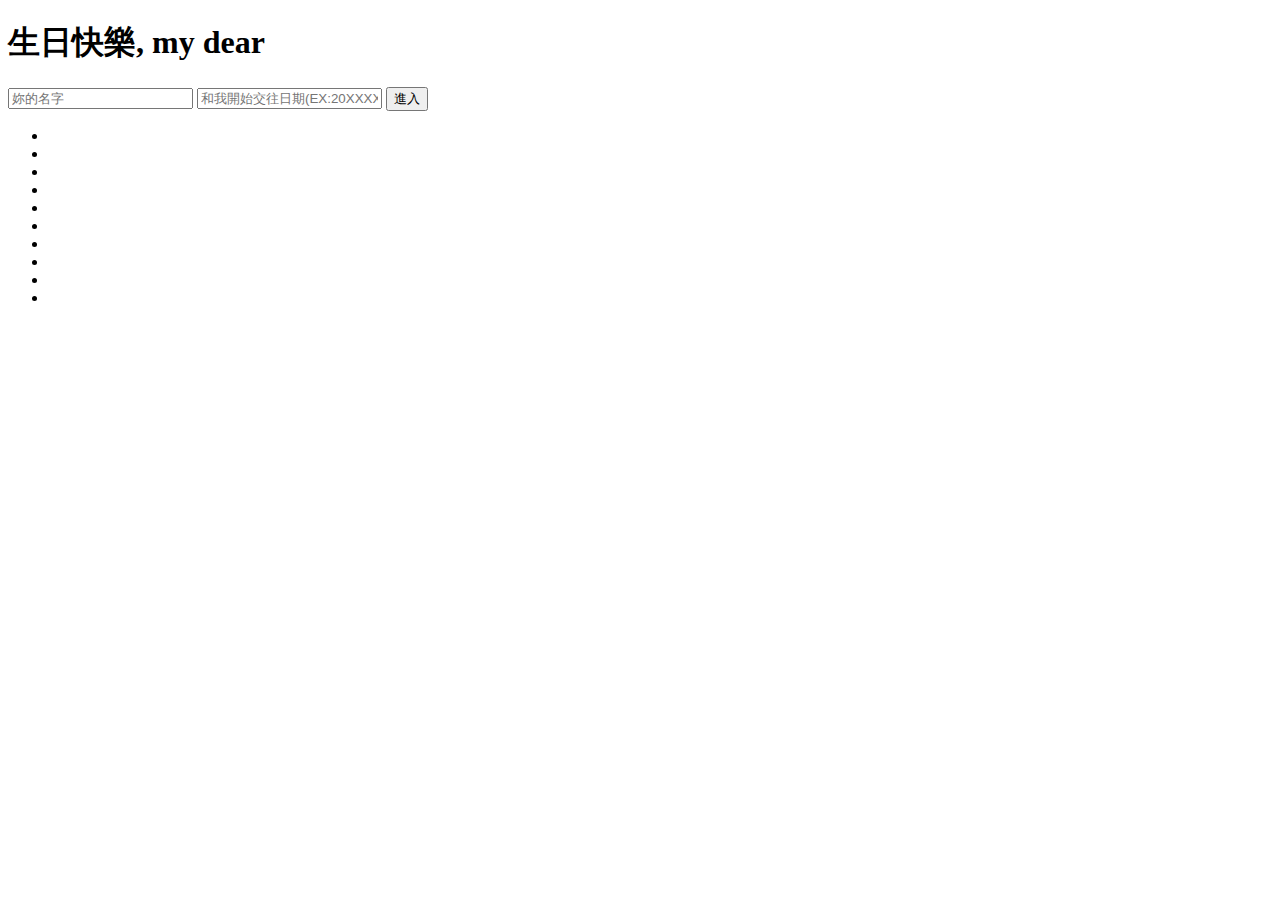
==== index.html @ 43c6a7c0 "登入頁面建立" ====
<!doctype html>
<html lang="zh">
<head>
<meta charset="UTF-8">
<meta http-equiv="X-UA-Compatible" content="IE=edge,chrome=1"> 
<meta name="viewport" content="width=device-width, initial-scale=1.0">
<title>Happy Birthday</title>
<link rel="stylesheet" type="text/css" href="css/styles.css">
</head>
<body>
<div class="htmleaf-container">
	<div class="wrapper">
		<div class="container">
			<h1>生日快樂, my dear</h1>
			
			<form class="form">
				<input id="userName" name="userName" type="text" placeholder="妳的名字">
				<input id="pwd" name="pwd" type="password" placeholder="和我開始交往日期(EX:20XXXXXX)">
				<button type="submit" id="login-button">進入</button>
			</form>
		</div>
		
		<ul class="bg-bubbles">
			<li></li>
			<li></li>
			<li></li>
			<li></li>
			<li></li>
			<li></li>
			<li></li>
			<li></li>
			<li></li>
			<li></li>
		</ul>
	</div>
</div>

<script src="js/jquery-2.1.1.min.js" type="text/javascript"></script>
<script src="js/jquery-1.8.4.min.js" type="text/javascript"></script>

</body>
</html>
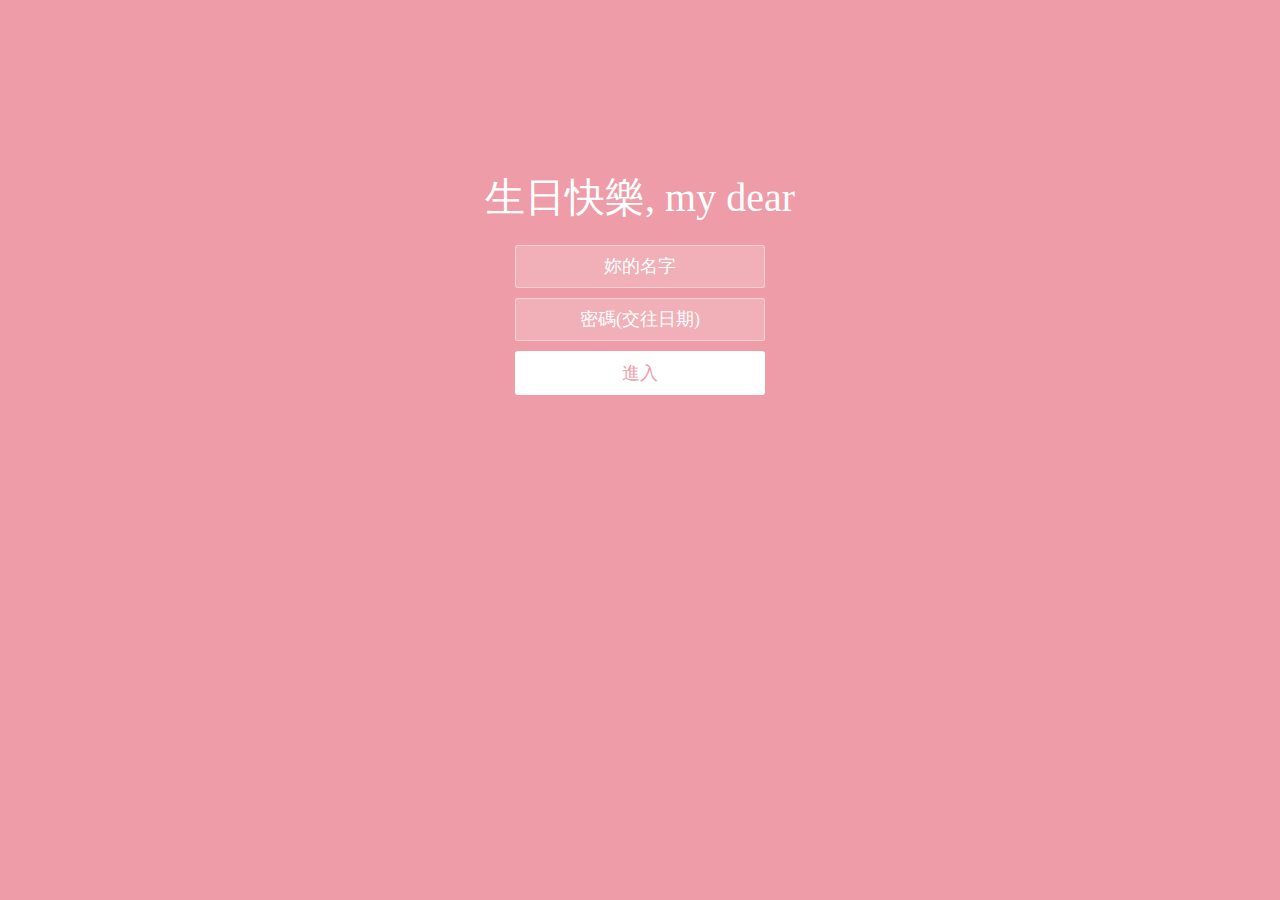
==== commit 68ab7f2b: "首頁修改(密碼)" ====
--- a/index.html
+++ b/index.html
@@ -15,7 +15,7 @@
 			
 			<form class="form">
 				<input id="userName" name="userName" type="text" placeholder="妳的名字">
-				<input id="pwd" name="pwd" type="password" placeholder="和我開始交往日期(EX:20XXXXXX)">
+				<input id="pwd" name="pwd" type="password" placeholder="密碼(交往日期)">
 				<button type="submit" id="login-button">進入</button>
 			</form>
 		</div>
--- a/css/styles.css
+++ b/css/styles.css
@@ -0,0 +1,236 @@
+
+* {
+  box-sizing: border-box;
+  margin: 0;
+  padding: 0;
+  font-weight: 300;
+}
+body {
+  font-family:"Microsoft YaHei";
+  color: white;
+  font-weight: 300;
+}
+body ::-webkit-input-placeholder {
+  /* WebKit browsers */
+  font-family:"Microsoft YaHei";
+  color: white;
+  font-weight: 300;
+}
+body :-moz-placeholder {
+  /* Mozilla Firefox 4 to 18 */
+  font-family:"Microsoft YaHei";
+  color: white;
+  opacity: 1;
+  font-weight: 300;
+}
+body ::-moz-placeholder {
+  /* Mozilla Firefox 19+ */
+  font-family:"Microsoft YaHei";
+  color: white;
+  opacity: 1;
+  font-weight: 300;
+}
+body :-ms-input-placeholder {
+  /* Internet Explorer 10+ */
+  font-family:"Microsoft YaHei";
+  color: white;
+  font-weight: 300;
+}
+.wrapper {
+  background: #ee9ca7;
+  background: -webkit-linear-gradient(top left, #ee9ca7 0%, #ee9ca7 100%);
+  background: linear-gradient(to bottom right, #ee9ca7 0%, #ee9ca7 100%);
+  background-color:rgba(255,255,255,0.9);
+  position: absolute;
+  top:0;
+  left: 0;
+  width: 100%;
+  height: 100%;
+  overflow: hidden;
+
+}
+
+.wrapper.form-success .container h1 {
+  -webkit-transform: translateY(85px);
+      -ms-transform: translateY(85px);
+          transform: translateY(85px);
+}
+.container {
+  max-width: 600px;
+  margin: 0 auto;
+  margin-top: 7%;
+  padding: 80px 0;
+  height: 400px;
+  text-align: center;
+}
+.container h1 {
+  font-size: 40px;
+  -webkit-transition-duration: 1s;
+          transition-duration: 1s;
+  -webkit-transition-timing-function: ease-in-put;
+          transition-timing-function: ease-in-put;
+  font-weight: 200;
+}
+form {
+  padding: 20px 0;
+  position: relative;
+  z-index: 2;
+}
+form input {
+  -webkit-appearance: none;
+     -moz-appearance: none;
+          appearance: none;
+  outline: 0;
+  border: 1px solid rgba(255, 255, 255, 0.4);
+  background-color: rgba(255, 255, 255, 0.2);
+  width: 250px;
+  border-radius: 3px;
+  padding: 10px 15px;
+  margin: 0 auto 10px auto;
+  display: block;
+  text-align: center;
+  font-family: "Microsoft YaHei";
+  font-size: 18px;
+  color: white;
+  -webkit-transition-duration: 0.25s;
+          transition-duration: 0.25s;
+  font-weight: 300;
+}
+form input:hover {
+  background-color: rgba(255, 255, 255, 0.4);
+}
+form input:focus {
+  background-color: white;
+  width: 300px;
+  color: #ee9ca7;
+}
+form button {
+  -webkit-appearance: none;
+     -moz-appearance: none;
+          appearance: none;
+  outline: 0;
+  background-color: white;
+  font-family: "Microsoft YaHei";
+  border: 0;
+  padding: 10px 15px;
+  color: #ee9ca7;
+  border-radius: 3px;
+  width: 250px;
+  cursor: pointer;
+  font-size: 18px;
+  -webkit-transition-duration: 0.25s;
+          transition-duration: 0.25s;
+}
+form button:hover {
+  background-color: #f5f7f9;
+}
+.bg-bubbles {
+  position: absolute;
+  top: 0;
+  left: 0;
+  width: 100%;
+  height: 100%;
+  z-index: 1;
+}
+.bg-bubbles li {
+  position: absolute;
+  list-style: none;
+  display: block;
+  width: 40px;
+  height: 40px;
+  background-color: rgba(255, 255, 255, 0.15);
+  bottom: -160px;
+  -webkit-animation: square 30s infinite;
+  animation: square 30s infinite;
+  -webkit-transition-timing-function: linear;
+  transition-timing-function: linear;
+}
+.bg-bubbles li:nth-child(1) {
+  left: 10%;
+}
+.bg-bubbles li:nth-child(2) {
+  left: 20%;
+  width: 80px;
+  height: 80px;
+  -webkit-animation-delay: 2s;
+          animation-delay: 2s;
+  -webkit-animation-duration: 17s;
+          animation-duration: 17s;
+}
+.bg-bubbles li:nth-child(3) {
+  left: 25%;
+  -webkit-animation-delay: 4s;
+          animation-delay: 4s;
+}
+.bg-bubbles li:nth-child(4) {
+  left: 40%;
+  width: 60px;
+  height: 60px;
+  -webkit-animation-duration: 22s;
+          animation-duration: 22s;
+  background-color: rgba(255, 255, 255, 0.25);
+}
+.bg-bubbles li:nth-child(5) {
+  left: 70%;
+}
+.bg-bubbles li:nth-child(6) {
+  left: 80%;
+  width: 120px;
+  height: 120px;
+  -webkit-animation-delay: 3s;
+          animation-delay: 3s;
+  background-color: rgba(255, 255, 255, 0.2);
+}
+.bg-bubbles li:nth-child(7) {
+  left: 32%;
+  width: 160px;
+  height: 160px;
+  -webkit-animation-delay: 7s;
+          animation-delay: 7s;
+}
+.bg-bubbles li:nth-child(8) {
+  left: 55%;
+  width: 20px;
+  height: 20px;
+  -webkit-animation-delay: 15s;
+          animation-delay: 15s;
+  -webkit-animation-duration: 40s;
+          animation-duration: 40s;
+}
+.bg-bubbles li:nth-child(9) {
+  left: 25%;
+  width: 10px;
+  height: 10px;
+  -webkit-animation-delay: 2s;
+          animation-delay: 2s;
+  -webkit-animation-duration: 40s;
+          animation-duration: 40s;
+  background-color: rgba(255, 255, 255, 0.3);
+}
+.bg-bubbles li:nth-child(10) {
+  left: 90%;
+  width: 160px;
+  height: 160px;
+  -webkit-animation-delay: 11s;
+          animation-delay: 11s;
+}
+@-webkit-keyframes square {
+  0% {
+    -webkit-transform: translateY(0);
+            transform: translateY(0);
+  }
+  100% {
+    -webkit-transform: translateY(-900px) rotate(600deg);
+            transform: translateY(-900px) rotate(600deg);
+  }
+}
+@keyframes square {
+  0% {
+    -webkit-transform: translateY(0);
+            transform: translateY(0);
+  }
+  100% {
+    -webkit-transform: translateY(-900px) rotate(600deg);
+            transform: translateY(-900px) rotate(600deg);
+  }
+}